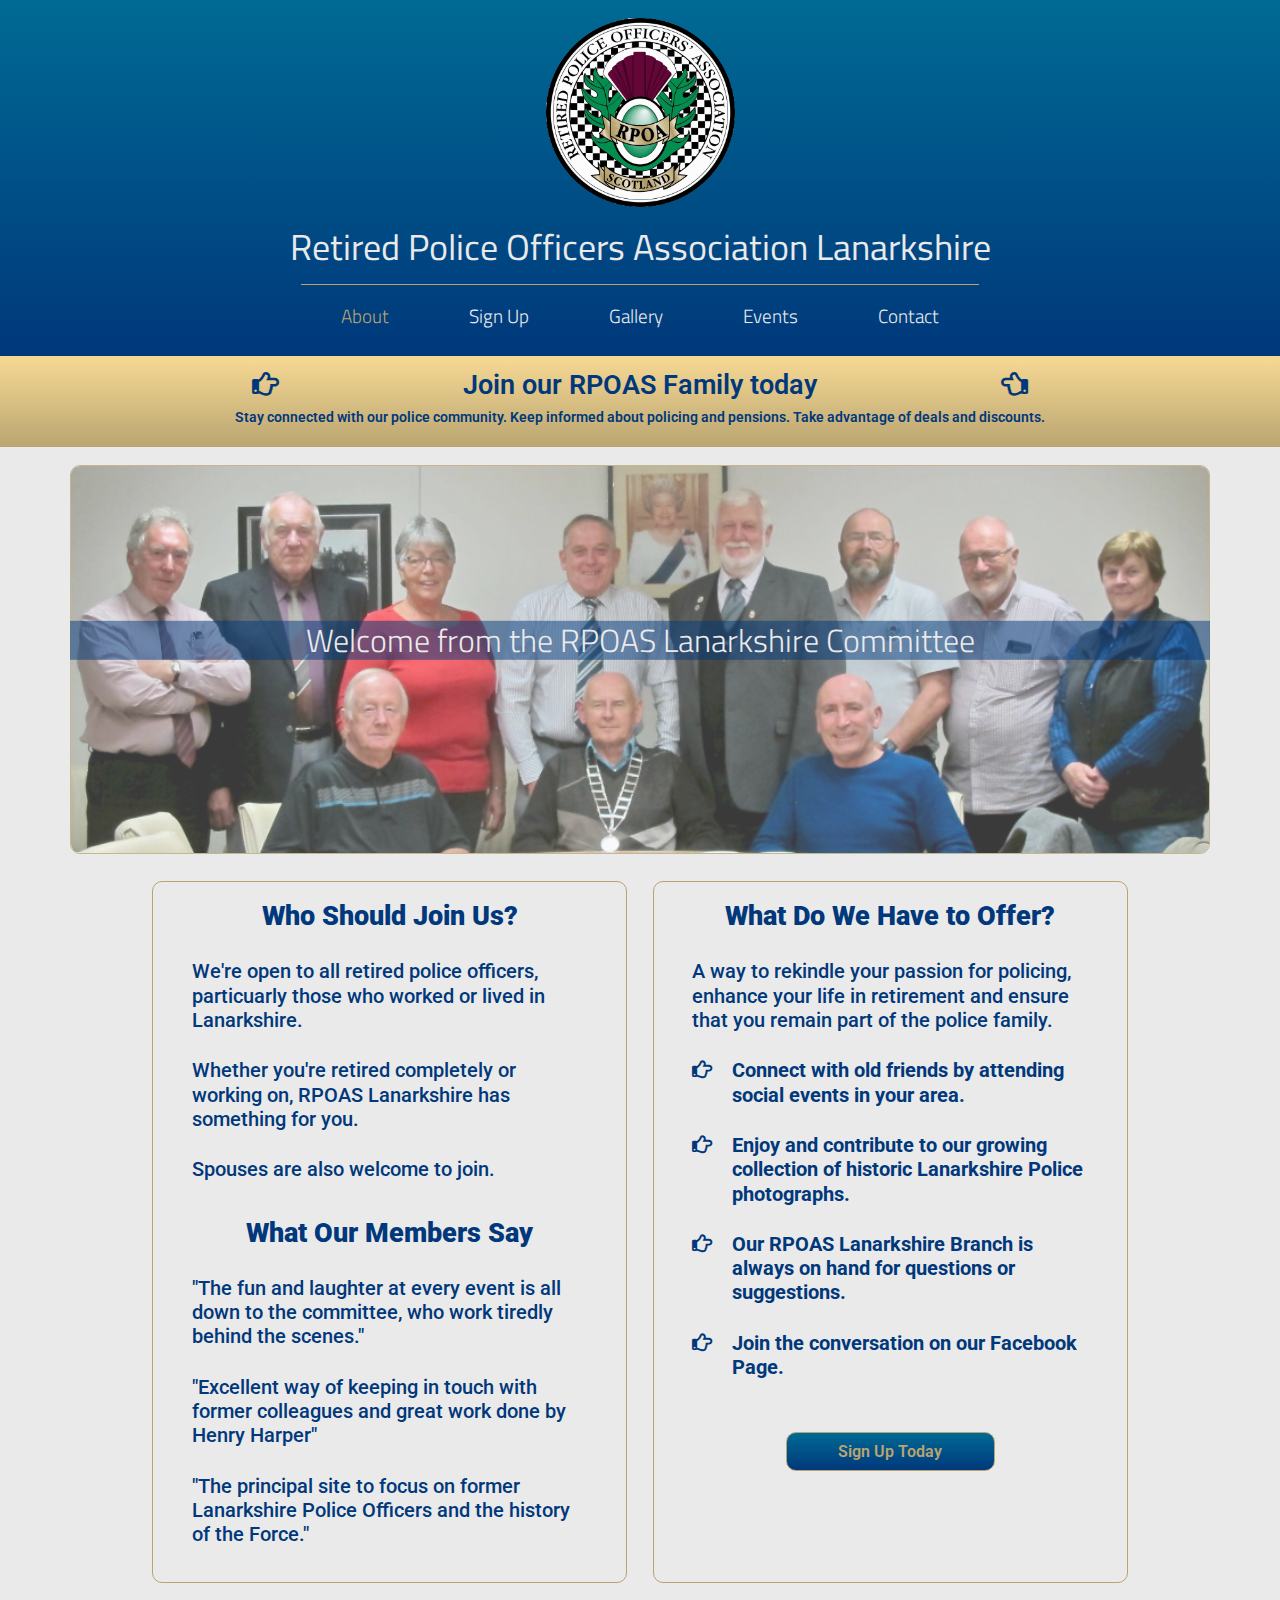
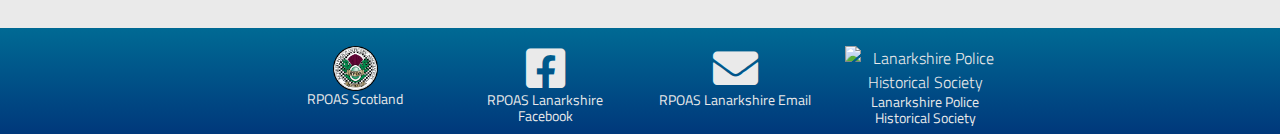
==== index.html @ 34efa66b "about - sign up btn, link grid breakpoints" ====
<!DOCTYPE html>
<html lang="en">
<head>
    <meta charset="UTF-8">
    <meta name="viewport" content="width=device-width, initial-scale=1.0">
    <meta http-equiv="X-UA-Compatible" content="ie=edge">
    <link href="https://stackpath.bootstrapcdn.com/bootstrap/4.4.1/css/bootstrap.min.css" rel="stylesheet" integrity="sha384-Vkoo8x4CGsO3+Hhxv8T/Q5PaXtkKtu6ug5TOeNV6gBiFeWPGFN9MuhOf23Q9Ifjh" crossorigin="anonymous">
    <link href="https://fonts.googleapis.com/css2?family=Roboto:wght@300&family=Titillium+Web:ital,wght@0,200;0,300;0,400;0,600;0,700;0,900;1,200;1,300;1,400;1,600;1,700&display=swap" rel="stylesheet">
    <link rel="stylesheet" href="https://use.fontawesome.com/releases/v5.12.1/css/all.css" type="text/css">
    <link rel="stylesheet" href="https://use.fontawesome.com/releases/v5.12.1/css/v4-shims.css" type="text/css">
    <link rel="stylesheet" href="assets/css/style.css">

    <title>RPOAS Lanarkshire</title>
</head>
<body>
    <header class="container-fluid header-footer-color">
<!--Logo-->
        <div class="logo">
            <a href="index.html"><img src="assets/images/rpoasbadge.png" alt="RPOAS Logo"></a><br> 
            <a href="index.html" class="header-footer-text gold-hover"><h1>Retired Police Officers Association Lanarkshire</h1></a> 
        </div>
<!--Nav Bar-->
        <nav class="container-lg navbar navbar-expand-md">
            <button class="navbar-toggler" type="button" data-toggle="collapse" data-target="#navbarTogglerDemo01" aria-controls="navbarTogglerDemo01" aria-expanded="false" aria-label="Toggle navigation">
                <span class="navbar-toggler-icon"><i class="fas fa-bars"></i></span>
            </button>
            <div class="collapse navbar-collapse" id="navbarTogglerDemo01">
                <ul class="navbar-nav mr-auto mt-2 mt-lg-0">
                    <li class="nav-item">
                        <a class="nav-link header-footer-text gold-hover active" href="index.html">About <span class="sr-only">(current)</span></a>
                    </li>
                    <li class="nav-item">
                        <a class="nav-link header-footer-text gold-hover" href="signup.html">Sign Up</a>
                    </li>                    
                    <li class="nav-item">
                        <a class="nav-link header-footer-text gold-hover" href="gallery.html">Gallery</a>
                    </li>
                    <li class="nav-item">
                        <a class="nav-link header-footer-text gold-hover" href="events.html">Events</a>
                    </li>
                    <li class="nav-item">
                        <a class="nav-link header-footer-text gold-hover" href="contact.html">Contact</a>
                    </li>
                </ul>
            </div>
        </nav>
    </header>
    <main class="main">
<!--Banner-->
        <section class="container-fluid banner">
            <div class="row justify-content-center">
                <div class="col-2">
                    <h2 class="main-text"><i class="far fa-hand-point-right"></i></h2>
                </div>
                <div class="col-8 col-xl-5">
                    <h2><a class="main-text shadow-hover" href="signup.html">Join our RPOAS Family today</a></h2>
                </div>
                <div class="col-2">
                    <h2 class="main-text"><i class="far fa-hand-point-left"></i></h2>
                </div>
            </div>
            <div class="row justify-content-center">
                <div class="col">
                    <h5 class="main-text">Stay connected with our police community. Keep informed about policing and pensions. Take advantage of deals and discounts.</h5>
                </div>
            </div>
        </section>
<!--Committee Info-->
        <section class="container-sm welcome-container">
            <div class="row justify-content-center committee-container">
                <h2 class="welcome-text header-footer-text col-12">Welcome from the RPOAS Lanarkshire Committee</h2>
                <img class="committee-photo" src="assets/images/rpoascommittee.jpg" alt="RPOAS Committee" usemap="#committeemap">
                    
<!--mapped photo                    
                    <map name="committeemap" id="committeemap">
                        <area target="_top" alt="Henry Harper" title="Henry Harper" href="" coords="684,221,45" shape="circle">
                        <area target="_top" alt="Jim Moir" title="Jim Moir" href="" coords="474,220,46" shape="circle">
                        <area target="_top" alt="Bob Mortimer" title="Bob Mortimer" href="" coords="267,220,48" shape="circle">
                        <area target="_top" alt="Jason Isaacs" title="Jason Isaacs" href="" coords="83,79,43" shape="circle">
                        <area target="_top" alt="Brian Limmond" title="Brian Limmond" href="" coords="194,61,44" shape="circle">
                    </map>
-->
            </div>
            <div class="row justify-content-center main-text">
                <div class="offers col-11 col-lg-5 form-section">
                    <h2>Who Should Join Us?</h2>
                    <h4>We're open to all retired police officers, particuarly those who worked or lived in Lanarkshire.</h4>
                    <h4>Whether you're retired completely or working on, RPOAS Lanarkshire has something for you.</h4>
                    <h4>Spouses are also welcome to join.</h4>
                    <h2 class="testimonials">What Our Members Say</h2>
                    <h4>"The fun and laughter at every event is all down to the committee, who work tiredly behind the scenes."</h4>
                    <h4>"Excellent way of keeping in touch with former colleagues and great work done by Henry Harper"</h4>
                    <h4>"The principal site to focus on former Lanarkshire Police Officers and the history of the Force."</h4>
                </div>
                <div class="col-11 col-lg-5 form-section">
                    <div class="offers">
                        <h2>What Do We Have to Offer?</h2>
                        <h4>A way to rekindle your passion for policing, enhance your life in retirement and ensure that you remain part of the police family.</h4>
                    </div>
                    <div class="row offers">
                        <div class="col-2 col-md-1"><h4><i class="far fa-hand-point-right"></i></h4></div>
                        <div class="col-10 col-md-11"><h4><a href="events.html">Connect with old friends by attending social events in your area.</a></h4></div>
                    </div>
                    <div class="row offers">
                        <div class="col-2 col-md-1"><h4><i class="far fa-hand-point-right"></i></h4></div>
                        <div class="col-10 col-md-11"><h4><a href="gallery.html">Enjoy and contribute to our growing collection of historic Lanarkshire Police photographs.</a></h4></div>
                    </div>
                    <div class="row offers">
                        <div class="col-2 col-md-1"><h4><i class="far fa-hand-point-right"></i></h4></div>
                        <div class="col-10 col-md-11"><h4><a href="contact.html">Our RPOAS Lanarkshire Branch is always on hand for questions or suggestions.</a></h4></div>
                    </div>
                    <div class="row offers">
                        <div class="col-2 col-md-1"><h4><i class="far fa-hand-point-right"></i></h4></div>
                        <div class="col-10 col-md-11"><h4><a href="https://www.facebook.com/rpoas.lanarkshire" target="_blank">Join the conversation on our Facebook Page.</a></h4></div>
                    </div>
                    <div class="row justify-content-center">
						<div class="col-6">
							<a class="btn main-text" href="signup.html">Sign Up Today</a>
						</div>
                    </div>
                </div>
            </div>
        </section>
    </main>
    <footer class="container-fluid header-footer-color">
<!--Sister Sites-->
        <div class="container-lg">
            <div class="row justify-content-center">
                <div class="sister-sites rpoas col-3 col-xl-2">
                    <a class="header-footer-text gold-hover" href="https://www.rpoas.org.uk/wp/" target="_blank"><img src="assets/images/rpoasbadge.png" alt="RPOAS Logo"><br><h5>RPOAS Scotland</h5></a>
                </div>
                <div class="sister-sites facebook col-3 col-xl-2">
                    <a class="header-footer-text gold-hover" href="https://www.facebook.com/rpoas.lanarkshire" target="_blank"><i class="fab fa-facebook-square"></i><br><h5>RPOAS Lanarkshire Facebook</h5></a>
                </div>
                <div class="sister-sites facebook col-3 col-xl-2">
                    <a class="header-footer-text gold-hover" href="contact.html" target="_blank"><i class="fas fa-envelope"></i><h5>RPOAS Lanarkshire Email</h5></a>
                </div>                
                <div class="sister-sites lphs col-3 col-xl-2">
                    <a class="header-footer-text gold-hover" href="http://www.lphs.org.uk/" target="_blank"> <img src="assets/images/lphsbadge.png" alt="Lanarkshire Police Historical Society"><br><h5>Lanarkshire Police Historical Society</h5></a>
                </div>
            </div>
        </div>
    </footer>
<!--JS Links-->
    <script src="https://code.jquery.com/jquery-3.2.1.slim.min.js" integrity="sha384-KJ3o2DKtIkvYIK3UENzmM7KCkRr/rE9/Qpg6aAZGJwFDMVNA/GpGFF93hXpG5KkN" crossorigin="anonymous"></script>
    <script src="https://maxcdn.bootstrapcdn.com/bootstrap/4.0.0/js/bootstrap.min.js" integrity="sha384-JZR6Spejh4U02d8jOt6vLEHfe/JQGiRRSQQxSfFWpi1MquVdAyjUar5+76PVCmYl" crossorigin="anonymous"></script>
</body>    
</html>
---- assets/css/style.css ----
@import url('https://fonts.googleapis.com/css2?family=Roboto:wght@300&family=Titillium+Web:ital,wght@0,200;0,300;0,400;0,600;0,700;0,900;1,200;1,300;1,400;1,600;1,700&display=swap');

/*----------------------------------------General Page Styles---*/

body {
    background-color: #eaeaea;
}

.header-footer-color {
    background-image: linear-gradient(#006a94 0%, #00387b 100%);
}

.header-footer-text {
    color: #eaeaea;
    font-family: "Titillium Web", sans-serif;
    font-weight: 300;
}

.main-text {
    color: #00387b;
    font-family: "Roboto", sans-serif;
    font-weight: 600;
}

h1 {
    font-size: 4vh;
}

h2 {
    font-size: 3vh;
}

h3 {
    font-size: 2.7vh;
}

h4 {
    font-size: 2.25vh;
}

h5 {
    font-size: 1.5vh;
}

h6 {
    font-size: 1.2vh;
}

button,
.btn {
    background-image: linear-gradient(#006a94 0%, #00387b 100%);
    color: #BAA571;
    padding: 0.7vh 1vw;
    border: #BAA571 1px solid;
    border-radius: 10px;
    display: block;
}

button:hover,
.btn:hover {
    background-image: linear-gradient( #f7d994 0%, #BAA571 100%);
    color: #00387b;
    border-color: #00387b;
}

.gold-hover:hover,
.active {
    color: #BAA571;
    text-decoration: none;
}

.shadow-hover:hover {
    color: #BAA571;
    text-shadow: 2px 2px #00387b;
    text-decoration: none;
}

/*----------------------------------------Header---*/

/*-------------------------------Logo---*/

.logo {
    text-align: center;
}

.logo img {
    height: 25vh;
    padding: 2vh;
}

.navbar-toggler {
    border: 1px solid #eaeaea;
    margin: auto;
}

.navbar-toggler-icon {
    color: #eaeaea;
    height: 100%;
}

.navbar-toggler-icon:hover,
.navbar-toggler:hover {
    color: #BAA571;
    border-color: #BAA571;
}

/*-------------------------------Nav Bar---*/

.navbar-nav {
    margin: auto;
    border-top: 1px #BAA571 solid;
    font-size: 2.1vh;
}

.nav-item {
    padding: 1vh 2.5vw;
}

/*----------------------------------------Main---*/

.main {
    position: relative;
    min-height: 50px;
    padding-bottom: 2vh;
    overflow: scroll;
}

/*----------------------------------------Footer---*/

footer {
    position: absolute;
}

.sister-sites {
    padding-top: 2vh;
    text-align: center;
}

.sister-sites img {
    height: 5vh;
}

.sister-sites i {
    font-size: 5vh;
}

/*----------------------------------------About Page---*/

.welcome-container {
    margin-top: 2vh;
}

.committee-container {
    position: relative;
}

.committee-photo {
    width: 100%;
    height: 100%;
    border: #BAA571 1px solid;
    border-radius: 10px;
    opacity: 75%;
}

.welcome-text {
    position: absolute;
    top: 45%;
    left: 50%;
    transform: translate(-50%, -50%);
    font-size: 2.5vw;
    background-color: rgba(0, 56, 123, 0.5);
    z-index: 2;
    text-align: center;
}

.offers .form-section {
    margin: 2.5vh auto;
}

.offers h2 {
    margin-bottom: 2vh;
    font-weight: 900;
}

.offers h4 {
    padding: 1vh 2vw;
}

.offers .testimonials {
    padding-top: 2vh;
}


.offers i {
    padding-right: 0;
    margin-right: 0;
}

.offers a {
    text-decoration: none;
    color: #00387b;
    font-weight: 700;
}

.offers a:hover {
    text-shadow: 1px 1px #BAA571;
}

.btn {
    margin-top: 4vh;
}

/*----------------------------------------Sign Up Page---*/

.form-section {
    border: #BAA571 1px solid;
    border-radius: 10px;
    margin: 3vh 1vw;
    padding: 2vh 1vw;
}

.form-section h2 {
    text-align: center;
}

.form-section label {
    padding-top: 1vh;
}

.form-control {
    margin: 0.5vh 0vw;
    max-height: 5vh;
    font-size: 2vh;
}

#mc_embed_signup button,
.center-form button {
    margin: 1vh auto;
    font-size: 3vh;
}

#mc_embed_signup h4 {
    text-align: center;
}

/*--------------------------------Banner---*/

.banner {
    background-image: linear-gradient( #f7d994 0%, #BAA571 100%);
    text-align: center;
    padding: 1.5vh 1vw;
}

.banner h2 {
    padding: 0vh 0vw;
}


/*----------------------------------------Gallery Page---*/


.gallery-photo-container {
    max-height: 115px;
    overflow: hidden;
    margin: 2vh 1vw;
    padding: 0;
    border-radius: 10px;
}

.gallery-photo {
    width: 100%;
    position: relative;
}

.gallery-photo-container:hover {
    border: #BAA571 2px solid;
    
}

.gallery-search {
    text-align: center;
}

/*----------------------------------------Modal---*/

.modal-body {
    padding: 0;
    text-align: center;
    background-color: #eaeaea;
}

.modal img {
    width: 100%;
}

.modal-caption {
    padding: 1.5vh 5vw;
    font-weight: 700;  
}

.modal i {
    padding: 0vh 0.5vw;
}

.arrow {
    position: absolute;
    bottom: 50%;
    opacity: 50%;
}

.previous {
    left: 20px;
}

.next {
    right: 20px;
}

.close {
    height: 2.7vh;
}

/*----------------------------------------Events Page---*/

#photoMap {
    width: 100%;
    height: 60vh;
    margin: auto;
    padding: 2vh 0vw;
}

.events-list {
    padding: 0;
}

.events-list li {
    list-style: none; 
    padding-left: 1.5vw;
}

.collapse img {
    width: inherit;
}

.accordian:hover {
    background-image: linear-gradient( #f7d994 0%, #BAA571 100%);
}

.search-instructions h4 {
    font-weight: 100;
    text-align: center;
    padding-bottom: 2vh;
}

.collapse h4 {
    font-weight: 100;
}

.accordian img {
    border-radius: 10px;
}

/*----------------------------------------Contact Page---*/

.center-form h2 {
    font-weight: bold;
    padding: 0;
    margin: 15px 0;
}

.email-message {
    text-align: center;
    margin-top: 2vh;
}

#query {
    max-height: 20vh;
}

.email-message i {
    font-size: 10vh;
    margin: 4vh 4vw;
}

/*----------------------------------------Media Queries---*/

@media(max-width: 420px) {
    .gallery-photo-container {
        margin: 0;
        padding: 0;
        max-height: min-content;
    }
}
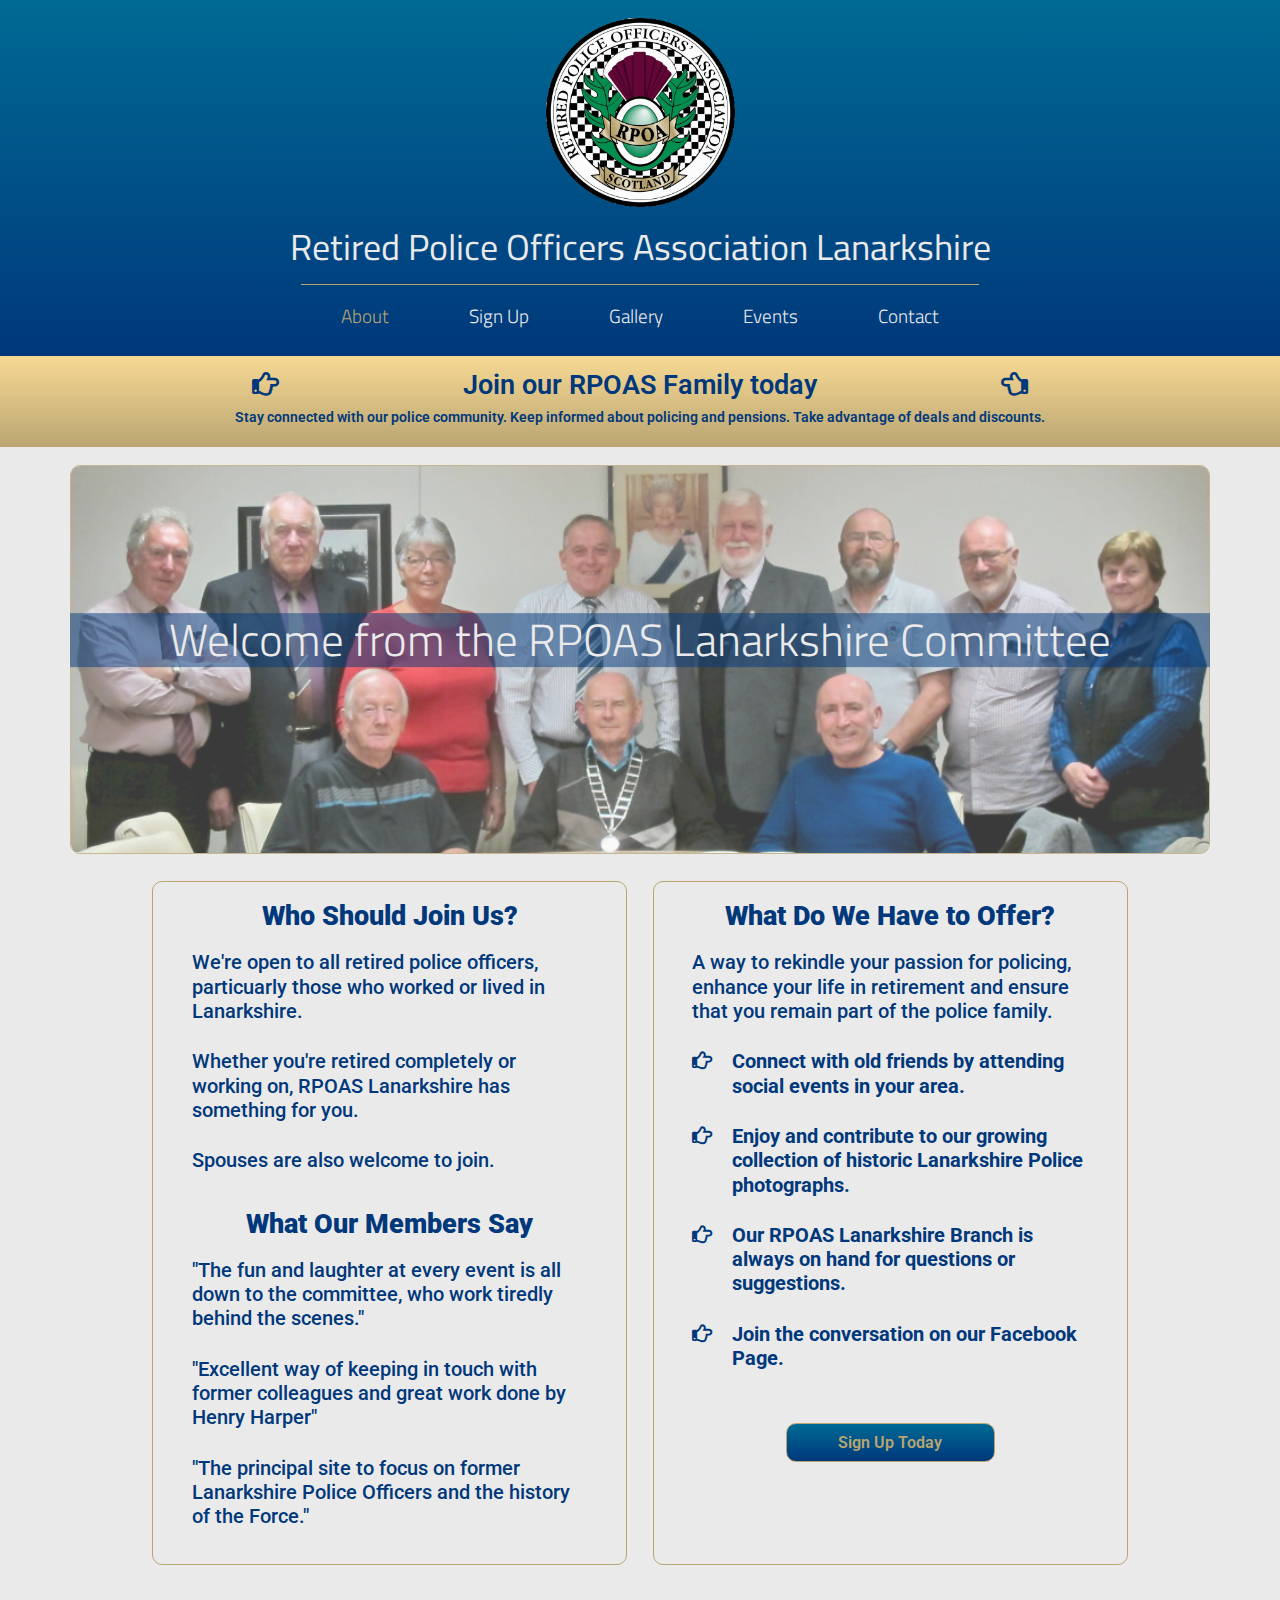
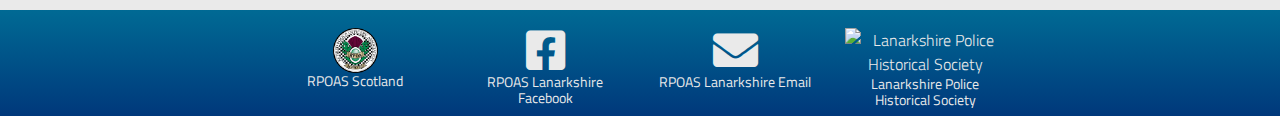
==== commit 2be8c835: "signup - amended form layout" ====
--- a/index.html
+++ b/index.html
@@ -65,21 +65,12 @@
                 </div>
             </div>
         </section>
-<!--Committee Info-->
-        <section class="container-sm welcome-container">
+<!--Committee Photo-->
+        <section class="container">
             <div class="row justify-content-center committee-container">
                 <h2 class="welcome-text header-footer-text col-12">Welcome from the RPOAS Lanarkshire Committee</h2>
                 <img class="committee-photo" src="assets/images/rpoascommittee.jpg" alt="RPOAS Committee" usemap="#committeemap">
-                    
-<!--mapped photo                    
-                    <map name="committeemap" id="committeemap">
-                        <area target="_top" alt="Henry Harper" title="Henry Harper" href="" coords="684,221,45" shape="circle">
-                        <area target="_top" alt="Jim Moir" title="Jim Moir" href="" coords="474,220,46" shape="circle">
-                        <area target="_top" alt="Bob Mortimer" title="Bob Mortimer" href="" coords="267,220,48" shape="circle">
-                        <area target="_top" alt="Jason Isaacs" title="Jason Isaacs" href="" coords="83,79,43" shape="circle">
-                        <area target="_top" alt="Brian Limmond" title="Brian Limmond" href="" coords="194,61,44" shape="circle">
-                    </map>
--->
+<!--Who Should Join Us?-->                    
             </div>
             <div class="row justify-content-center main-text">
                 <div class="offers col-11 col-lg-5 form-section">
@@ -92,6 +83,7 @@
                     <h4>"Excellent way of keeping in touch with former colleagues and great work done by Henry Harper"</h4>
                     <h4>"The principal site to focus on former Lanarkshire Police Officers and the history of the Force."</h4>
                 </div>
+<!--What Do We Have to Offer?-->
                 <div class="col-11 col-lg-5 form-section">
                     <div class="offers">
                         <h2>What Do We Have to Offer?</h2>
@@ -113,9 +105,10 @@
                         <div class="col-2 col-md-1"><h4><i class="far fa-hand-point-right"></i></h4></div>
                         <div class="col-10 col-md-11"><h4><a href="https://www.facebook.com/rpoas.lanarkshire" target="_blank">Join the conversation on our Facebook Page.</a></h4></div>
                     </div>
+<!--Sign Up Button-->
                     <div class="row justify-content-center">
 						<div class="col-6">
-							<a class="btn main-text" href="signup.html">Sign Up Today</a>
+							<a class="btn sign-up-btn main-text" href="signup.html">Sign Up Today</a>
 						</div>
                     </div>
                 </div>
--- a/assets/css/style.css
+++ b/assets/css/style.css
@@ -1,6 +1,8 @@
 @import url('https://fonts.googleapis.com/css2?family=Roboto:wght@300&family=Titillium+Web:ital,wght@0,200;0,300;0,400;0,600;0,700;0,900;1,200;1,300;1,400;1,600;1,700&display=swap');
 
-/*----------------------------------------General Page Styles---*/
+/*--GENERAL PAGE STYLES--*/
+
+/*--background colours--*/
 
 body {
     background-color: #eaeaea;
@@ -9,6 +11,8 @@
 .header-footer-color {
     background-image: linear-gradient(#006a94 0%, #00387b 100%);
 }
+
+/*--font colour, style, weight--*/
 
 .header-footer-text {
     color: #eaeaea;
@@ -22,6 +26,8 @@
     font-weight: 600;
 }
 
+/*--font size--*/
+
 h1 {
     font-size: 4vh;
 }
@@ -45,6 +51,8 @@
 h6 {
     font-size: 1.2vh;
 }
+
+/*--button styling--*/
 
 button,
 .btn {
@@ -56,6 +64,8 @@
     display: block;
 }
 
+/*--hover styling--*/
+
 button:hover,
 .btn:hover {
     background-image: linear-gradient( #f7d994 0%, #BAA571 100%);
@@ -75,9 +85,32 @@
     text-decoration: none;
 }
 
-/*----------------------------------------Header---*/
-
-/*-------------------------------Logo---*/
+/*--forms--*/
+
+.form-section {
+    border: #BAA571 1px solid;
+    border-radius: 10px;
+    margin: 3vh 1vw;
+    padding: 2vh 1vw;
+}
+
+.form-section h2 {
+    text-align: center;
+}
+
+.form-section label {
+    padding-top: 1vh;
+}
+
+.form-control {
+    margin: 0.5vh 0vw;
+    max-height: 5vh;
+    font-size: 2vh;
+}
+
+/*--HEADER STYLES--*/
+
+/*--logo--*/
 
 .logo {
     text-align: center;
@@ -87,6 +120,8 @@
     height: 25vh;
     padding: 2vh;
 }
+
+/*--navbar burger--*/
 
 .navbar-toggler {
     border: 1px solid #eaeaea;
@@ -104,7 +139,7 @@
     border-color: #BAA571;
 }
 
-/*-------------------------------Nav Bar---*/
+/*--navbar expanded--*/
 
 .navbar-nav {
     margin: auto;
@@ -116,7 +151,19 @@
     padding: 1vh 2.5vw;
 }
 
-/*----------------------------------------Main---*/
+/*--BANNER--*/
+
+.banner {
+    background-image: linear-gradient( #f7d994 0%, #BAA571 100%);
+    text-align: center;
+    padding: 1.5vh 1vw;
+}
+
+.banner h2 {
+    padding: 0vh 0vw;
+}
+
+/*--MAIN SECTION OF PAGE--*/
 
 .main {
     position: relative;
@@ -125,7 +172,7 @@
     overflow: scroll;
 }
 
-/*----------------------------------------Footer---*/
+/*--FOOTER--*/
 
 footer {
     position: absolute;
@@ -144,14 +191,13 @@
     font-size: 5vh;
 }
 
-/*----------------------------------------About Page---*/
-
-.welcome-container {
-    margin-top: 2vh;
-}
+/*--ABOUT PAGE--*/
+
+/*--committee photo--*/
 
 .committee-container {
     position: relative;
+    margin-top: 2vh;
 }
 
 .committee-photo {
@@ -167,18 +213,16 @@
     top: 45%;
     left: 50%;
     transform: translate(-50%, -50%);
-    font-size: 2.5vw;
+    font-size: 3.5vw;
     background-color: rgba(0, 56, 123, 0.5);
     z-index: 2;
     text-align: center;
 }
 
-.offers .form-section {
-    margin: 2.5vh auto;
-}
+/*--about page text--*/
 
 .offers h2 {
-    margin-bottom: 2vh;
+    margin-bottom: 1vh;
     font-weight: 900;
 }
 
@@ -188,12 +232,6 @@
 
 .offers .testimonials {
     padding-top: 2vh;
-}
-
-
-.offers i {
-    padding-right: 0;
-    margin-right: 0;
 }
 
 .offers a {
@@ -206,32 +244,12 @@
     text-shadow: 1px 1px #BAA571;
 }
 
-.btn {
+.sign-up-btn {
     margin-top: 4vh;
-}
-
-/*----------------------------------------Sign Up Page---*/
-
-.form-section {
-    border: #BAA571 1px solid;
-    border-radius: 10px;
-    margin: 3vh 1vw;
-    padding: 2vh 1vw;
-}
-
-.form-section h2 {
-    text-align: center;
-}
-
-.form-section label {
-    padding-top: 1vh;
-}
-
-.form-control {
-    margin: 0.5vh 0vw;
-    max-height: 5vh;
-    font-size: 2vh;
-}
+    margin-bottom: 4vh;
+}
+
+/*--SIGN UP PAGE--*/
 
 #mc_embed_signup button,
 .center-form button {
@@ -243,21 +261,7 @@
     text-align: center;
 }
 
-/*--------------------------------Banner---*/
-
-.banner {
-    background-image: linear-gradient( #f7d994 0%, #BAA571 100%);
-    text-align: center;
-    padding: 1.5vh 1vw;
-}
-
-.banner h2 {
-    padding: 0vh 0vw;
-}
-
-
-/*----------------------------------------Gallery Page---*/
-
+/*--GALLERY PAGE--*/
 
 .gallery-photo-container {
     max-height: 115px;
@@ -281,7 +285,7 @@
     text-align: center;
 }
 
-/*----------------------------------------Modal---*/
+/*--modal--*/
 
 .modal-body {
     padding: 0;
@@ -320,7 +324,7 @@
     height: 2.7vh;
 }
 
-/*----------------------------------------Events Page---*/
+/*--EVENTS PAGE--*/
 
 #photoMap {
     width: 100%;
@@ -360,7 +364,7 @@
     border-radius: 10px;
 }
 
-/*----------------------------------------Contact Page---*/
+/*--CONTACT PAGE--*/
 
 .center-form h2 {
     font-weight: bold;
@@ -382,7 +386,7 @@
     margin: 4vh 4vw;
 }
 
-/*----------------------------------------Media Queries---*/
+/*--MEDIA QUERIES--*/
 
 @media(max-width: 420px) {
     .gallery-photo-container {
@@ -390,4 +394,7 @@
         padding: 0;
         max-height: min-content;
     }
+
+    .committee-photo {
+        border-radius: 0;
 }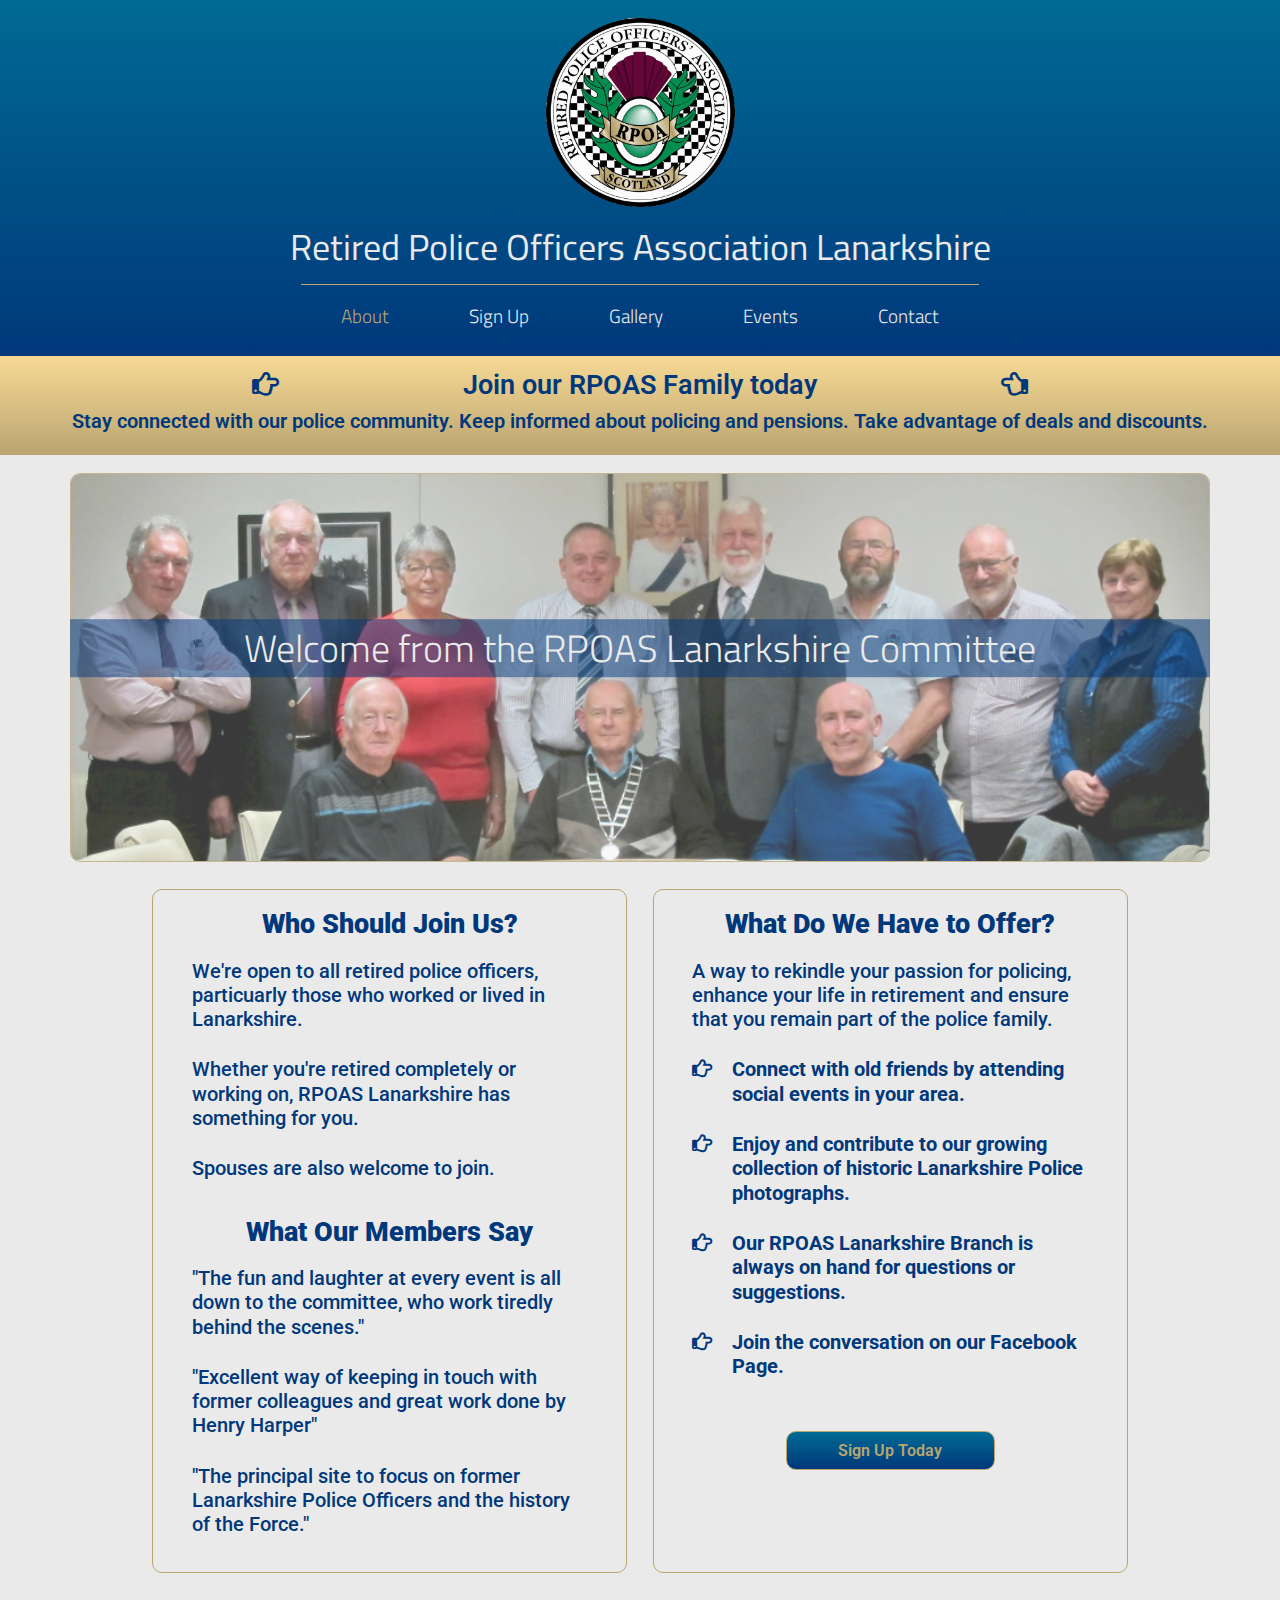
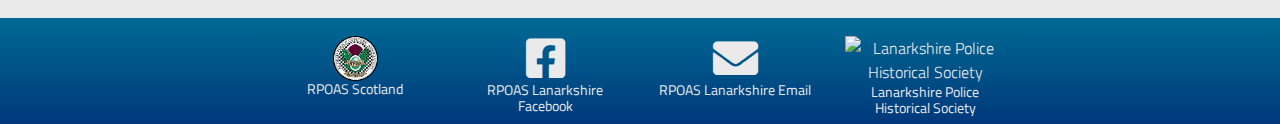
==== commit 950df28b: "added padding to buttons" ====
--- a/index.html
+++ b/index.html
@@ -15,7 +15,7 @@
 <body>
     <header class="container-fluid header-footer-color">
 <!--Logo-->
-        <div class="logo">
+        <div class="logo text-center">
             <a href="index.html"><img src="assets/images/rpoasbadge.png" alt="RPOAS Logo"></a><br> 
             <a href="index.html" class="header-footer-text gold-hover"><h1>Retired Police Officers Association Lanarkshire</h1></a> 
         </div>
@@ -47,7 +47,7 @@
     </header>
     <main class="main">
 <!--Banner-->
-        <section class="container-fluid banner">
+        <section class="container-fluid banner text-center">
             <div class="row justify-content-center">
                 <div class="col-2">
                     <h2 class="main-text"><i class="far fa-hand-point-right"></i></h2>
@@ -61,24 +61,24 @@
             </div>
             <div class="row justify-content-center">
                 <div class="col">
-                    <h5 class="main-text">Stay connected with our police community. Keep informed about policing and pensions. Take advantage of deals and discounts.</h5>
+                    <h4 class="main-text slogan">Stay connected with our police community. Keep informed about policing and pensions. Take advantage of deals and discounts.</h4>
                 </div>
             </div>
         </section>
 <!--Committee Photo-->
         <section class="container">
-            <div class="row justify-content-center committee-container">
-                <h2 class="welcome-text header-footer-text col-12">Welcome from the RPOAS Lanarkshire Committee</h2>
+            <div class="row justify-content-center committee-container text-center">
+                <span class="welcome-text header-footer-text col-12">Welcome from the RPOAS Lanarkshire Committee</span>
                 <img class="committee-photo" src="assets/images/rpoascommittee.jpg" alt="RPOAS Committee" usemap="#committeemap">
 <!--Who Should Join Us?-->                    
             </div>
             <div class="row justify-content-center main-text">
                 <div class="offers col-11 col-lg-5 form-section">
-                    <h2>Who Should Join Us?</h2>
+                    <h2 class="text-center">Who Should Join Us?</h2>
                     <h4>We're open to all retired police officers, particuarly those who worked or lived in Lanarkshire.</h4>
                     <h4>Whether you're retired completely or working on, RPOAS Lanarkshire has something for you.</h4>
                     <h4>Spouses are also welcome to join.</h4>
-                    <h2 class="testimonials">What Our Members Say</h2>
+                    <h2 class="testimonials text-center">What Our Members Say</h2>
                     <h4>"The fun and laughter at every event is all down to the committee, who work tiredly behind the scenes."</h4>
                     <h4>"Excellent way of keeping in touch with former colleagues and great work done by Henry Harper"</h4>
                     <h4>"The principal site to focus on former Lanarkshire Police Officers and the history of the Force."</h4>
@@ -86,7 +86,7 @@
 <!--What Do We Have to Offer?-->
                 <div class="col-11 col-lg-5 form-section">
                     <div class="offers">
-                        <h2>What Do We Have to Offer?</h2>
+                        <h2 class="text-center">What Do We Have to Offer?</h2>
                         <h4>A way to rekindle your passion for policing, enhance your life in retirement and ensure that you remain part of the police family.</h4>
                     </div>
                     <div class="row offers">
@@ -118,7 +118,7 @@
     <footer class="container-fluid header-footer-color">
 <!--Sister Sites-->
         <div class="container-lg">
-            <div class="row justify-content-center">
+            <div class="row justify-content-center text-center">
                 <div class="sister-sites rpoas col-3 col-xl-2">
                     <a class="header-footer-text gold-hover" href="https://www.rpoas.org.uk/wp/" target="_blank"><img src="assets/images/rpoasbadge.png" alt="RPOAS Logo"><br><h5>RPOAS Scotland</h5></a>
                 </div>
--- a/assets/css/style.css
+++ b/assets/css/style.css
@@ -24,6 +24,10 @@
     color: #00387b;
     font-family: "Roboto", sans-serif;
     font-weight: 600;
+}
+
+.text-center {
+    text-align: center;
 }
 
 /*--font size--*/
@@ -94,10 +98,6 @@
     padding: 2vh 1vw;
 }
 
-.form-section h2 {
-    text-align: center;
-}
-
 .form-section label {
     padding-top: 1vh;
 }
@@ -112,10 +112,6 @@
 
 /*--logo--*/
 
-.logo {
-    text-align: center;
-}
-
 .logo img {
     height: 25vh;
     padding: 2vh;
@@ -155,7 +151,6 @@
 
 .banner {
     background-image: linear-gradient( #f7d994 0%, #BAA571 100%);
-    text-align: center;
     padding: 1.5vh 1vw;
 }
 
@@ -180,7 +175,6 @@
 
 .sister-sites {
     padding-top: 2vh;
-    text-align: center;
 }
 
 .sister-sites img {
@@ -213,10 +207,9 @@
     top: 45%;
     left: 50%;
     transform: translate(-50%, -50%);
-    font-size: 3.5vw;
+    font-size: 3vw;
     background-color: rgba(0, 56, 123, 0.5);
     z-index: 2;
-    text-align: center;
 }
 
 /*--about page text--*/
@@ -251,14 +244,16 @@
 
 /*--SIGN UP PAGE--*/
 
+#mc_embed_signup form {
+    padding: 0;
+    margin: 0;
+}
+
 #mc_embed_signup button,
 .center-form button {
     margin: 1vh auto;
     font-size: 3vh;
-}
-
-#mc_embed_signup h4 {
-    text-align: center;
+    padding: 6px;
 }
 
 /*--GALLERY PAGE--*/
@@ -281,15 +276,10 @@
     
 }
 
-.gallery-search {
-    text-align: center;
-}
-
 /*--modal--*/
 
 .modal-body {
     padding: 0;
-    text-align: center;
     background-color: #eaeaea;
 }
 
@@ -342,7 +332,8 @@
     padding-left: 1.5vw;
 }
 
-.collapse img {
+.collapse img,
+.collapsing img {
     width: inherit;
 }
 
@@ -352,7 +343,6 @@
 
 .search-instructions h4 {
     font-weight: 100;
-    text-align: center;
     padding-bottom: 2vh;
 }
 
@@ -362,6 +352,12 @@
 
 .accordian img {
     border-radius: 10px;
+}
+
+.accordian i,
+.modal-contact i {
+    padding-left: 2vw;
+    padding-right: 2vw
 }
 
 /*--CONTACT PAGE--*/
@@ -373,7 +369,6 @@
 }
 
 .email-message {
-    text-align: center;
     margin-top: 2vh;
 }
 
@@ -389,12 +384,17 @@
 /*--MEDIA QUERIES--*/
 
 @media(max-width: 420px) {
+    
     .gallery-photo-container {
         margin: 0;
         padding: 0;
         max-height: min-content;
     }
 
+    .welcome-text {
+        font-size: 4vw;
+    }
+
     .committee-photo {
         border-radius: 0;
 }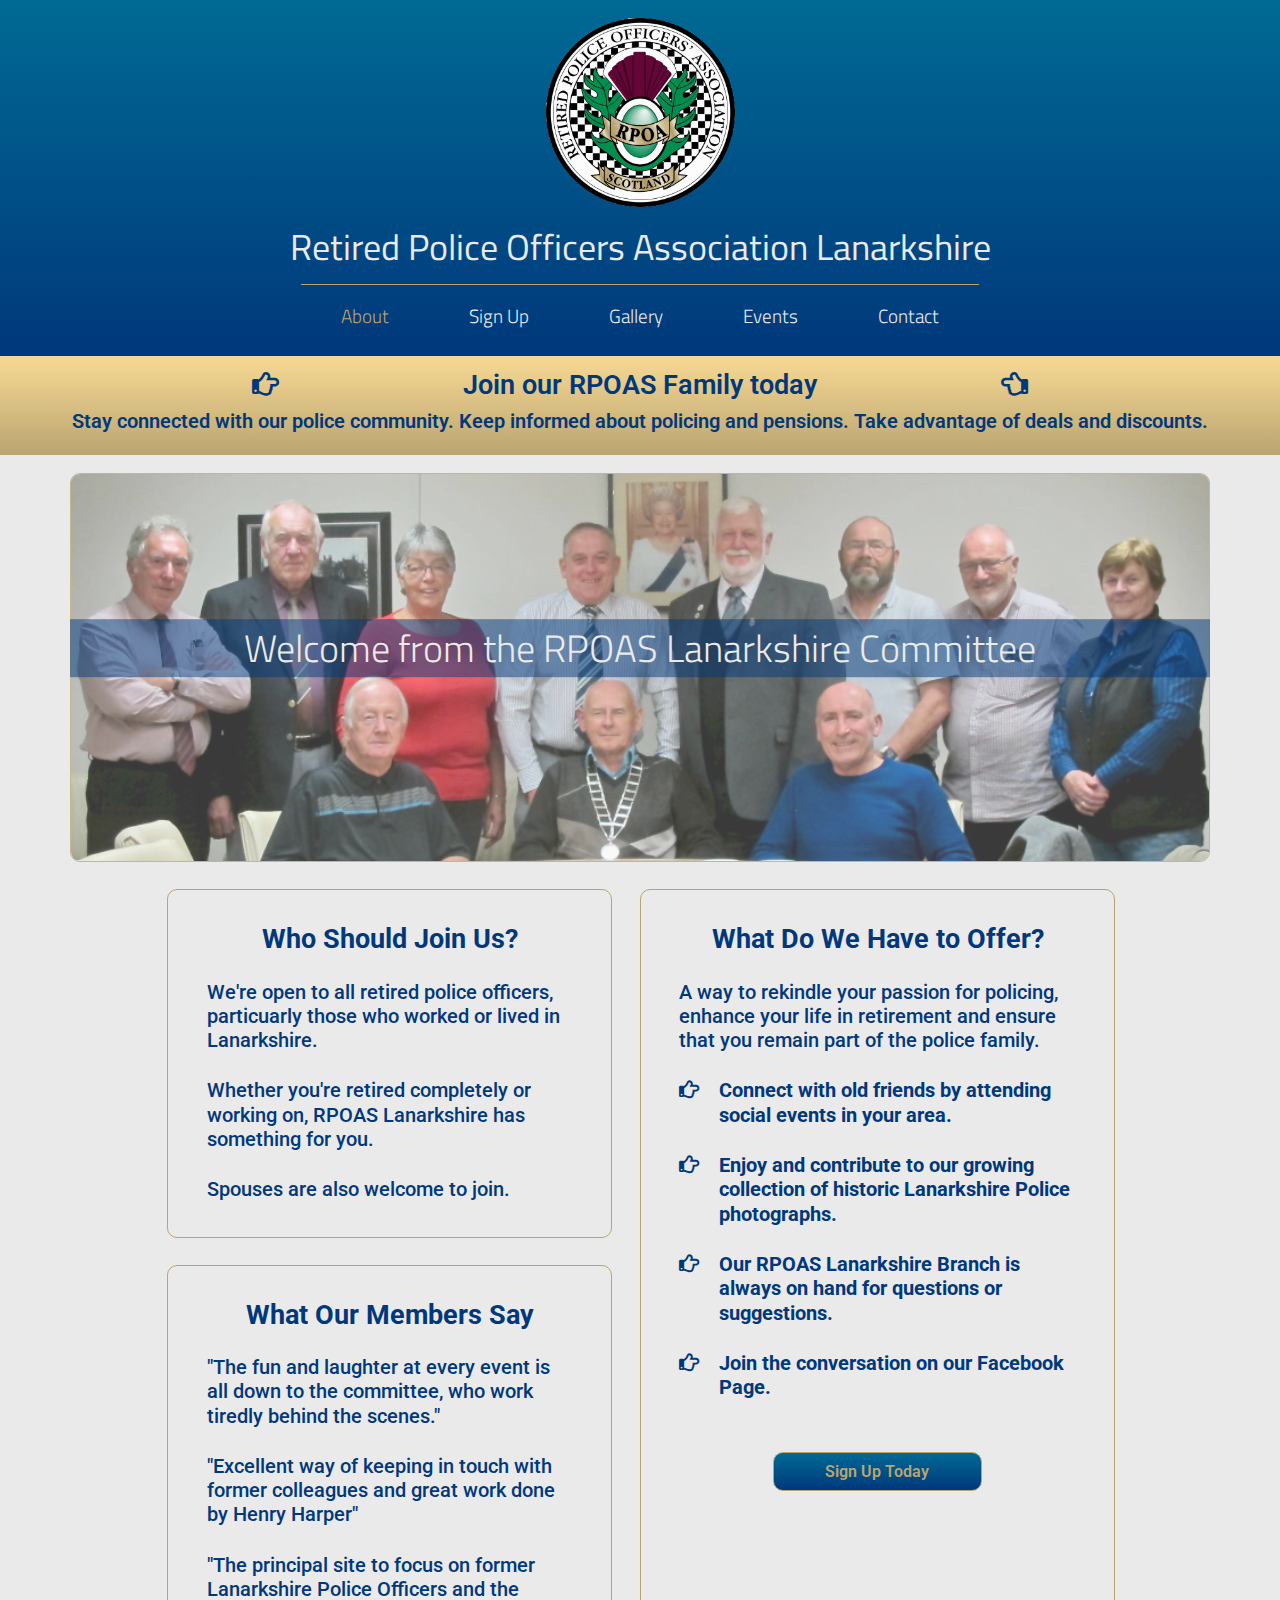
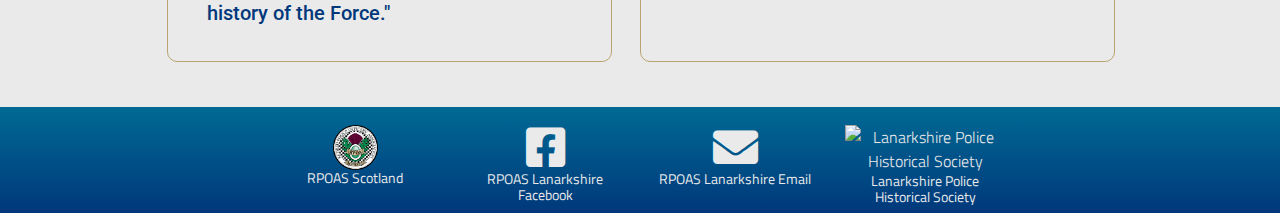
==== commit 658696aa: "about - added what members say container" ====
--- a/index.html
+++ b/index.html
@@ -69,19 +69,23 @@
         <section class="container">
             <div class="row justify-content-center committee-container text-center">
                 <span class="welcome-text header-footer-text col-12">Welcome from the RPOAS Lanarkshire Committee</span>
-                <img class="committee-photo" src="assets/images/rpoascommittee.jpg" alt="RPOAS Committee" usemap="#committeemap">
+                <img class="committee-photo" src="assets/images/rpoascommittee.jpg" alt="RPOAS Committee">
 <!--Who Should Join Us?-->                    
             </div>
-            <div class="row justify-content-center main-text">
-                <div class="offers col-11 col-lg-5 form-section">
-                    <h2 class="text-center">Who Should Join Us?</h2>
-                    <h4>We're open to all retired police officers, particuarly those who worked or lived in Lanarkshire.</h4>
-                    <h4>Whether you're retired completely or working on, RPOAS Lanarkshire has something for you.</h4>
-                    <h4>Spouses are also welcome to join.</h4>
-                    <h2 class="testimonials text-center">What Our Members Say</h2>
-                    <h4>"The fun and laughter at every event is all down to the committee, who work tiredly behind the scenes."</h4>
-                    <h4>"Excellent way of keeping in touch with former colleagues and great work done by Henry Harper"</h4>
-                    <h4>"The principal site to focus on former Lanarkshire Police Officers and the history of the Force."</h4>
+            <div class="row justify-content-center main-text center-form">
+                <div class="col-lg-5 no-padding">
+                    <div class="offers col-12 no-margins form-section">
+                        <h2 class="text-center">Who Should Join Us?</h2>
+                        <h4>We're open to all retired police officers, particuarly those who worked or lived in Lanarkshire.</h4>
+                        <h4>Whether you're retired completely or working on, RPOAS Lanarkshire has something for you.</h4>
+                        <h4>Spouses are also welcome to join.</h4>
+                    </div>
+                    <div class="offers col-12 no-margins form-section">
+                        <h2 class="testimonials text-center">What Our Members Say</h2>
+                        <h4>"The fun and laughter at every event is all down to the committee, who work tiredly behind the scenes."</h4>
+                        <h4>"Excellent way of keeping in touch with former colleagues and great work done by Henry Harper"</h4>
+                        <h4>"The principal site to focus on former Lanarkshire Police Officers and the history of the Force."</h4>
+                    </div>
                 </div>
 <!--What Do We Have to Offer?-->
                 <div class="col-11 col-lg-5 form-section">
--- a/assets/css/style.css
+++ b/assets/css/style.css
@@ -108,6 +108,12 @@
     font-size: 2vh;
 }
 
+.center-form h2 {
+    font-weight: bold;
+    padding: 0;
+    margin: 15px 0;
+}
+
 /*--HEADER STYLES--*/
 
 /*--logo--*/
@@ -162,7 +168,7 @@
 
 .main {
     position: relative;
-    min-height: 50px;
+    min-height: 50vh;
     padding-bottom: 2vh;
     overflow: scroll;
 }
@@ -214,17 +220,13 @@
 
 /*--about page text--*/
 
-.offers h2 {
-    margin-bottom: 1vh;
-    font-weight: 900;
+.no-margins {
+    margin-left: 0;
+    margin-right: 0;
 }
 
 .offers h4 {
     padding: 1vh 2vw;
-}
-
-.offers .testimonials {
-    padding-top: 2vh;
 }
 
 .offers a {
@@ -254,6 +256,10 @@
     margin: 1vh auto;
     font-size: 3vh;
     padding: 6px;
+}
+
+#mc_embed_signup div.response {
+    width: 100%;
 }
 
 /*--GALLERY PAGE--*/
@@ -361,12 +367,6 @@
 }
 
 /*--CONTACT PAGE--*/
-
-.center-form h2 {
-    font-weight: bold;
-    padding: 0;
-    margin: 15px 0;
-}
 
 .email-message {
     margin-top: 2vh;
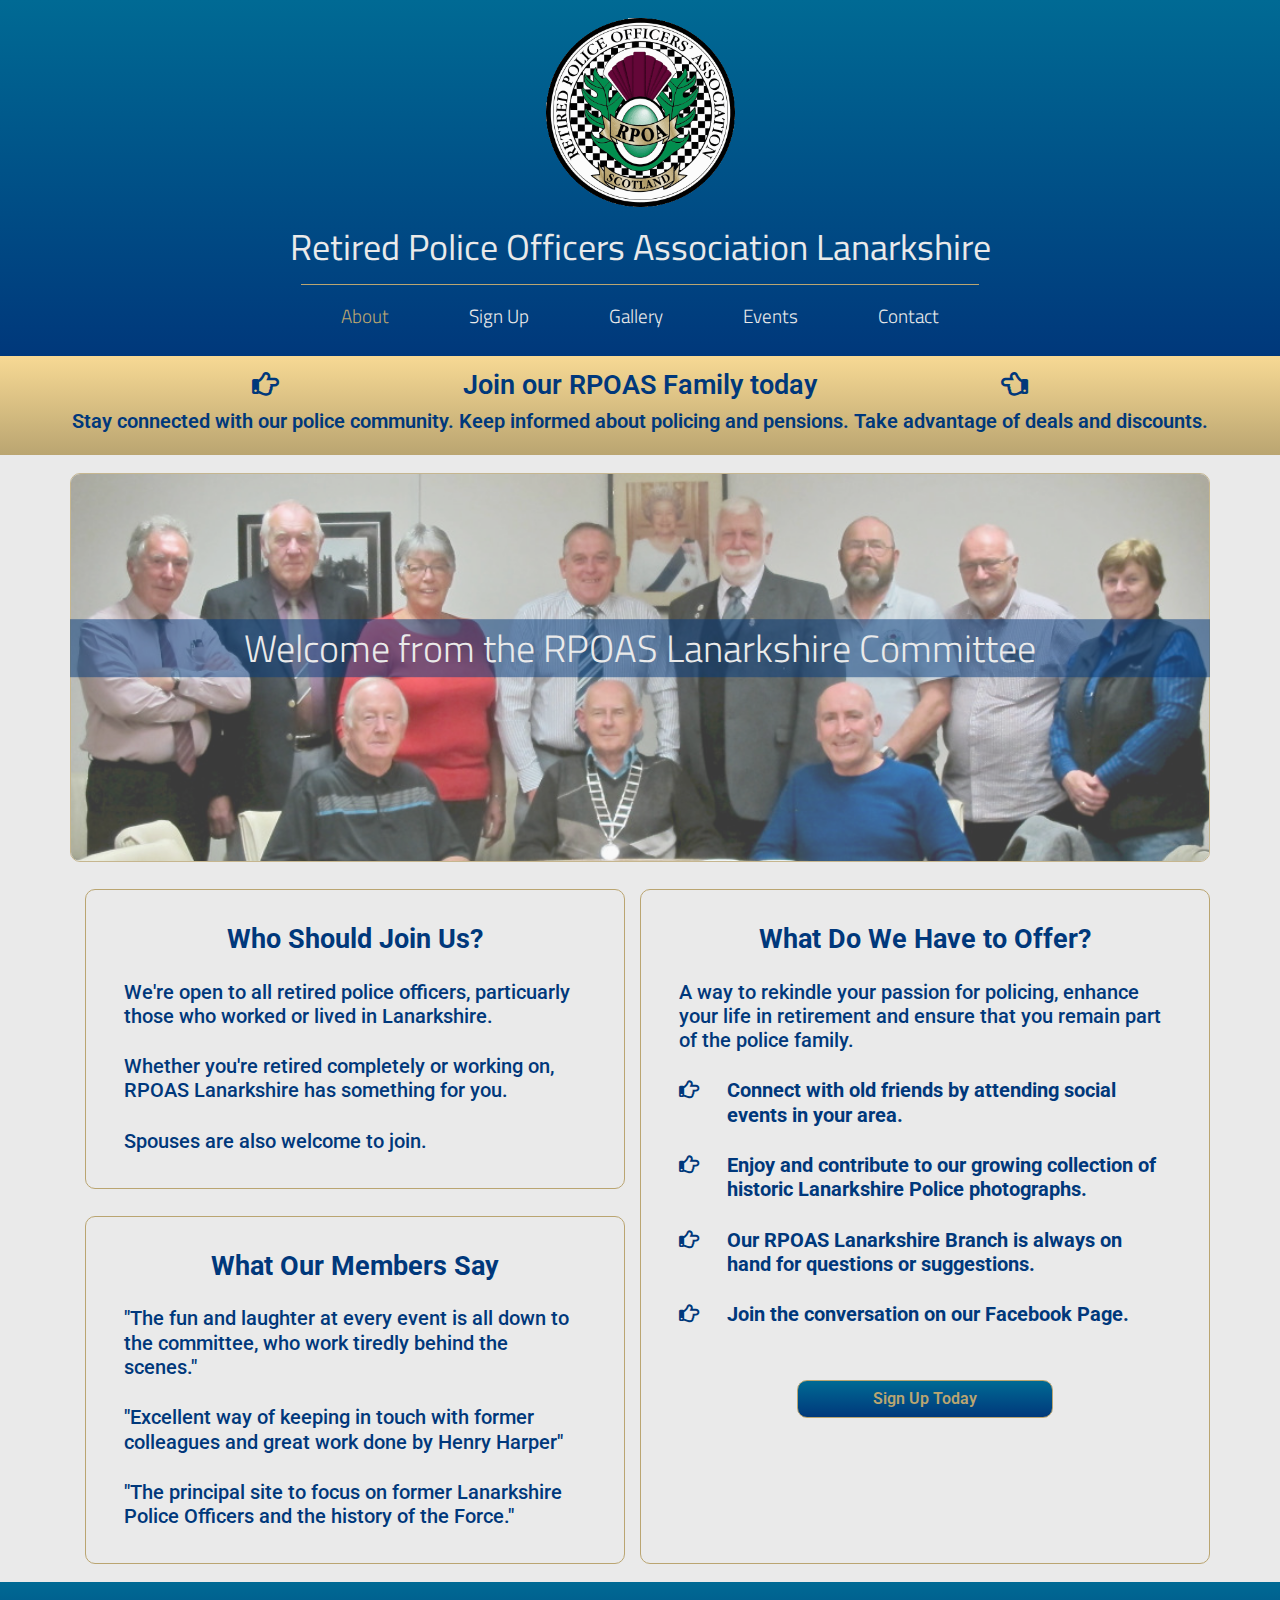
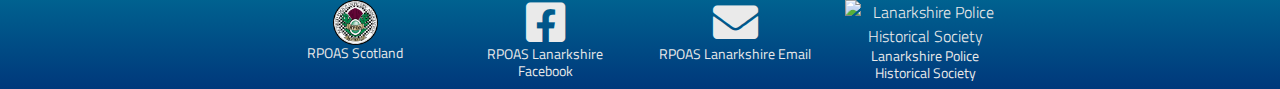
==== commit ca92305e: "about - corrected box margins" ====
--- a/index.html
+++ b/index.html
@@ -73,7 +73,7 @@
 <!--Who Should Join Us?-->                    
             </div>
             <div class="row justify-content-center main-text center-form">
-                <div class="col-lg-5 no-padding">
+                <div class="col-lg-6">
                     <div class="offers col-12 no-margins form-section">
                         <h2 class="text-center">Who Should Join Us?</h2>
                         <h4>We're open to all retired police officers, particuarly those who worked or lived in Lanarkshire.</h4>
@@ -81,14 +81,14 @@
                         <h4>Spouses are also welcome to join.</h4>
                     </div>
                     <div class="offers col-12 no-margins form-section">
-                        <h2 class="testimonials text-center">What Our Members Say</h2>
+                        <h2 class="text-center">What Our Members Say</h2>
                         <h4>"The fun and laughter at every event is all down to the committee, who work tiredly behind the scenes."</h4>
                         <h4>"Excellent way of keeping in touch with former colleagues and great work done by Henry Harper"</h4>
                         <h4>"The principal site to focus on former Lanarkshire Police Officers and the history of the Force."</h4>
                     </div>
                 </div>
 <!--What Do We Have to Offer?-->
-                <div class="col-11 col-lg-5 form-section">
+                <div class="col-11 col-lg-6 form-section no-margins">
                     <div class="offers">
                         <h2 class="text-center">What Do We Have to Offer?</h2>
                         <h4>A way to rekindle your passion for policing, enhance your life in retirement and ensure that you remain part of the police family.</h4>
--- a/assets/css/style.css
+++ b/assets/css/style.css
@@ -223,6 +223,7 @@
 .no-margins {
     margin-left: 0;
     margin-right: 0;
+    margin-bottom: 0;
 }
 
 .offers h4 {
